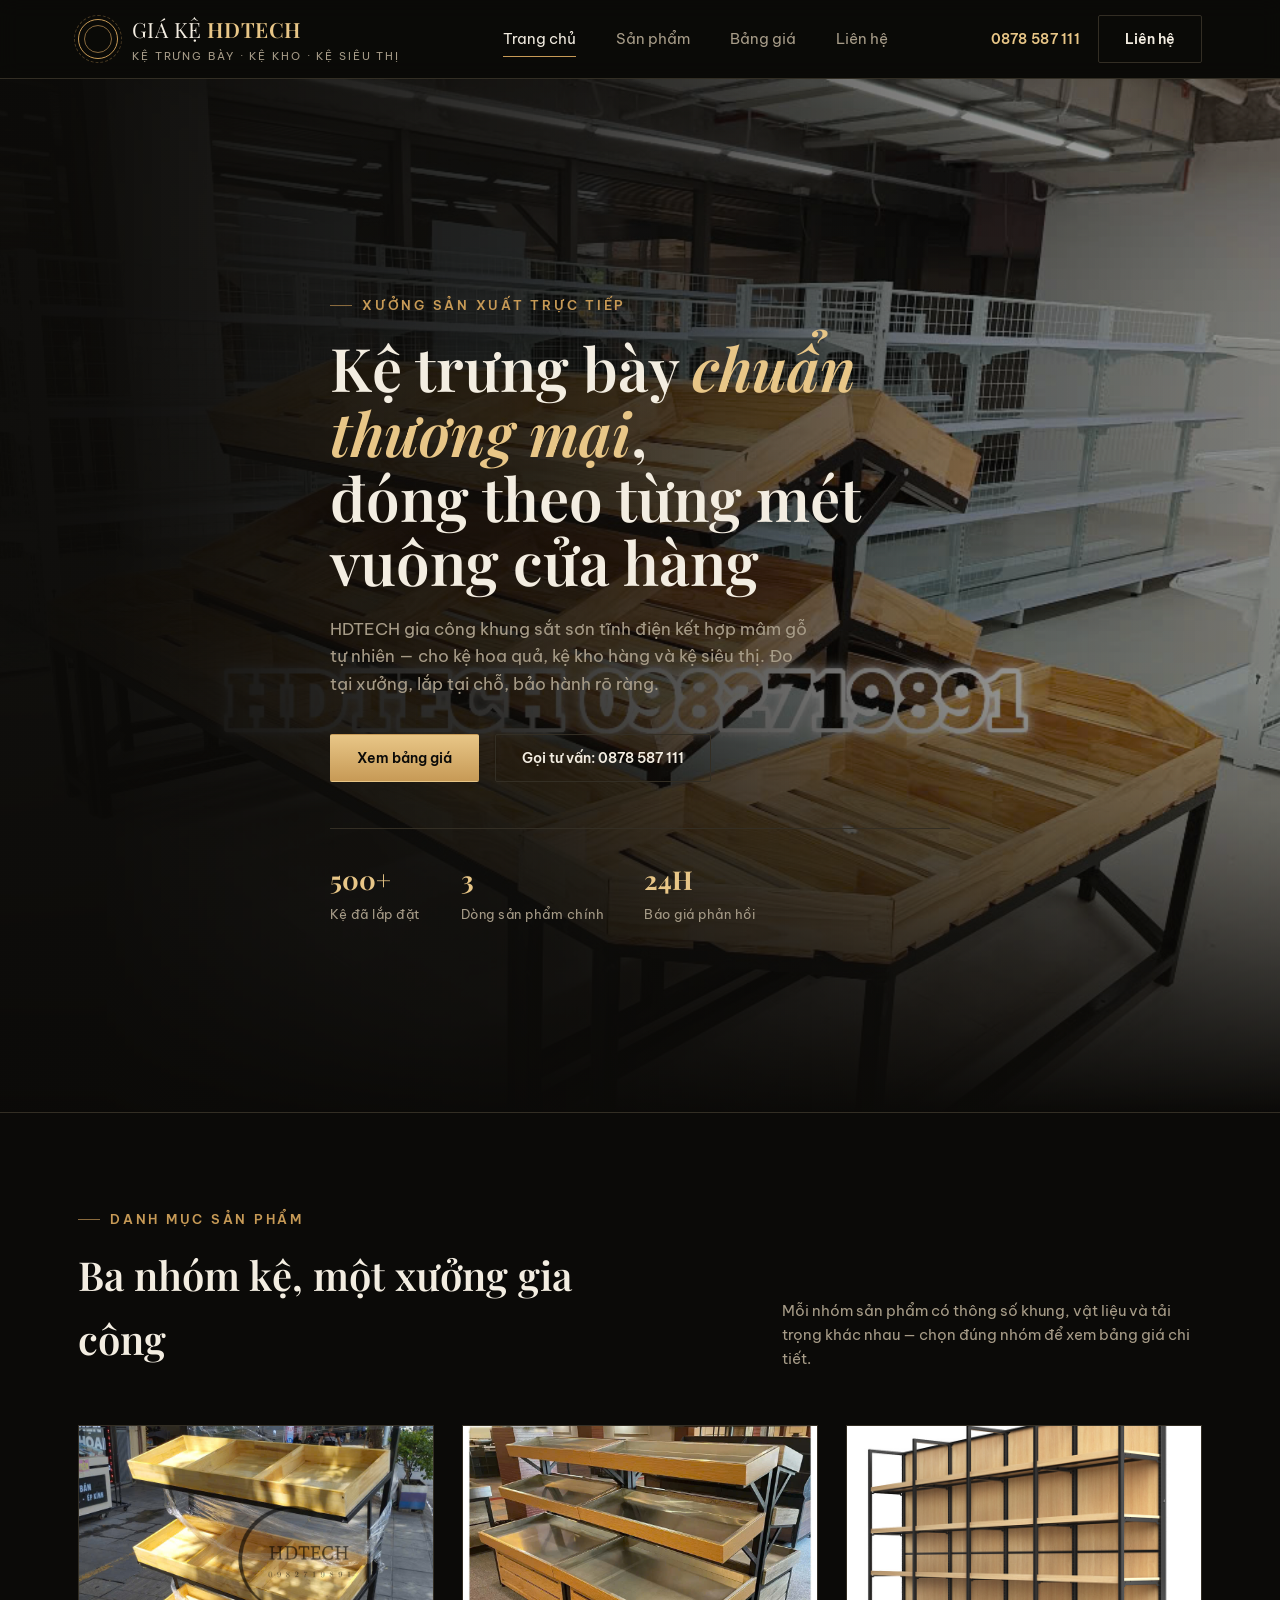
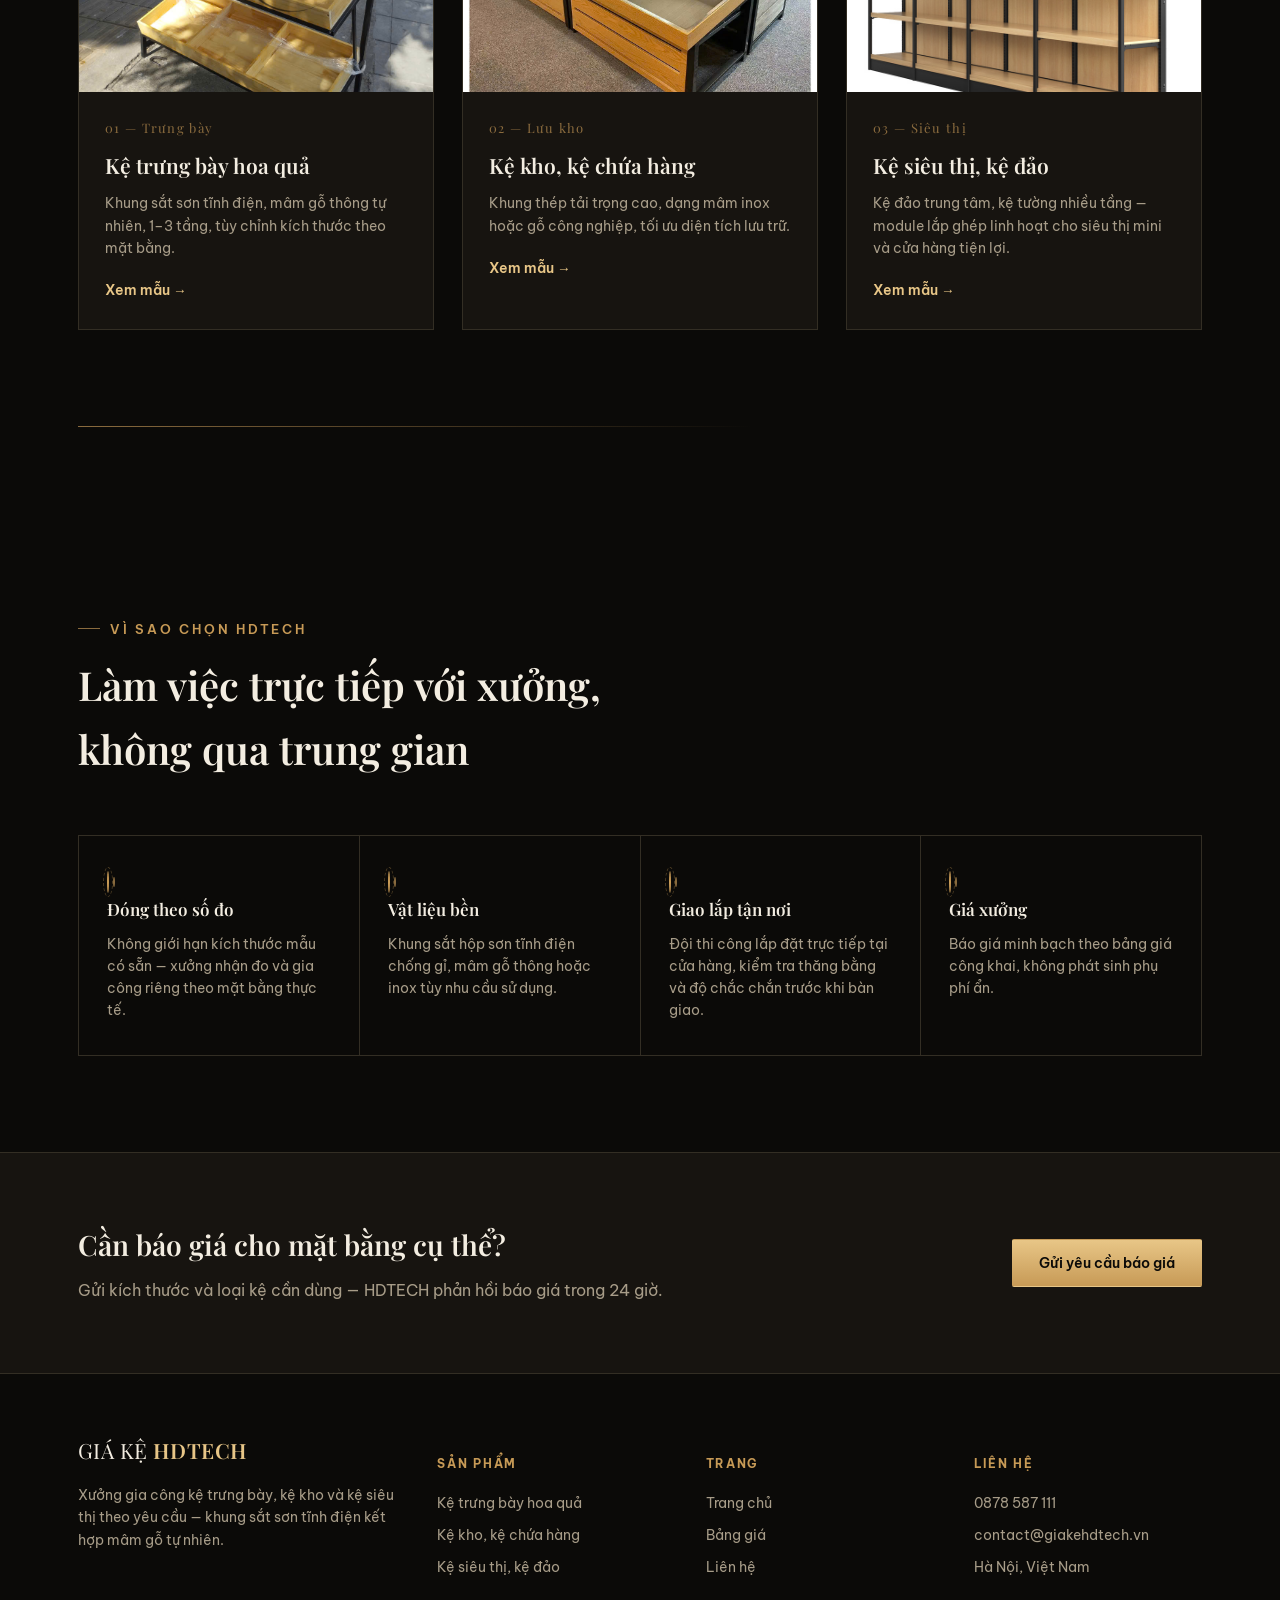
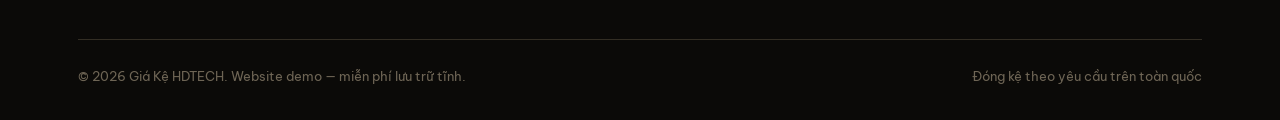
==== index.html @ 1bafb0b1 "Add files via upload" ====
<!DOCTYPE html>
<html lang="vi">
<head>
<meta charset="UTF-8">
<meta name="viewport" content="width=device-width, initial-scale=1.0">
<title>Giá Kệ HDTECH — Kệ trưng bày, Kệ kho, Kệ siêu thị</title>
<meta name="description" content="Báo giá kệ trưng bày hoa quả, kệ kho, kệ siêu thị chính hãng HDTECH — khung sắt sơn tĩnh điện, mâm gỗ tự nhiên, thiết kế theo yêu cầu.">
<link rel="stylesheet" href="css/style.css">
</head>
<body>

<header class="site-header">
  <div class="container nav">
    <a href="index.html" class="brand">
      <span class="ring-mark"></span>
      <span>
        <span class="brand-word">GIÁ KỆ <b>HDTECH</b></span>
        <span class="brand-sub">Kệ trưng bày · Kệ kho · Kệ siêu thị</span>
      </span>
    </a>
    <nav class="nav-links">
      <a href="index.html" class="active">Trang chủ</a>
      <a href="products.html">Sản phẩm</a>
      <a href="price.html">Bảng giá</a>
      <a href="contact.html">Liên hệ</a>
    </nav>
    <div class="nav-cta">
      <span class="phone-chip">0878 587 111</span>
      <a class="btn btn-line" href="contact.html">Liên hệ</a>
    </div>
    <button class="nav-toggle" aria-label="Mở menu">☰</button>
  </div>
</header>

<div class="mobile-drawer">
  <div class="panel">
    <button class="close" aria-label="Đóng menu">✕</button>
    <a href="index.html">Trang chủ</a>
    <a href="products.html">Sản phẩm</a>
    <a href="price.html">Bảng giá</a>
    <a href="contact.html">Liên hệ</a>
    <a class="btn btn-gold" href="tel:0878587111">Gọi 0878 587 111</a>
  </div>
</div>

<section class="hero">
  <div class="hero-bg" id="hero-bg" style="background-image:url('assets/images/p05.jpg')"></div>
  <div class="hero-scrim"></div>
  <div class="container hero-inner">
    <div class="eyebrow">Xưởng sản xuất trực tiếp</div>
    <h1>Kệ trưng bày <em>chuẩn thương mại</em>,<br>đóng theo từng mét vuông cửa hàng</h1>
    <p class="lead">HDTECH gia công khung sắt sơn tĩnh điện kết hợp mâm gỗ tự nhiên — cho kệ hoa quả, kệ kho hàng và kệ siêu thị. Đo tại xưởng, lắp tại chỗ, bảo hành rõ ràng.</p>
    <div class="hero-actions">
      <a href="price.html" class="btn btn-gold">Xem bảng giá</a>
      <a href="tel:0878587111" class="btn btn-line">Gọi tư vấn: 0878 587 111</a>
    </div>
    <div class="hero-stats">
      <div><b>500+</b><span>Kệ đã lắp đặt</span></div>
      <div><b>3</b><span>Dòng sản phẩm chính</span></div>
      <div><b>24H</b><span>Báo giá phản hồi</span></div>
    </div>
  </div>
</section>

<section id="danh-muc">
  <div class="container">
    <div class="section-head">
      <div>
        <div class="eyebrow">Danh mục sản phẩm</div>
        <h2>Ba nhóm kệ, một xưởng gia công</h2>
      </div>
      <p>Mỗi nhóm sản phẩm có thông số khung, vật liệu và tải trọng khác nhau — chọn đúng nhóm để xem bảng giá chi tiết.</p>
    </div>

    <div class="grid-3" id="category-grid">
      <!-- Nội dung được render tự động từ data/home.json — sửa ảnh qua trang /admin -->
    </div>
  </div>
</section>

<div class="container"><div class="divider"></div></div>

<section>
  <div class="container">
    <div class="section-head">
      <div>
        <div class="eyebrow">Vì sao chọn HDTECH</div>
        <h2>Làm việc trực tiếp với xưởng, không qua trung gian</h2>
      </div>
    </div>
    <div class="features">
      <div class="feature">
        <span class="ring-mark"></span>
        <h4>Đóng theo số đo</h4>
        <p>Không giới hạn kích thước mẫu có sẵn — xưởng nhận đo và gia công riêng theo mặt bằng thực tế.</p>
      </div>
      <div class="feature">
        <span class="ring-mark"></span>
        <h4>Vật liệu bền</h4>
        <p>Khung sắt hộp sơn tĩnh điện chống gỉ, mâm gỗ thông hoặc inox tùy nhu cầu sử dụng.</p>
      </div>
      <div class="feature">
        <span class="ring-mark"></span>
        <h4>Giao lắp tận nơi</h4>
        <p>Đội thi công lắp đặt trực tiếp tại cửa hàng, kiểm tra thăng bằng và độ chắc chắn trước khi bàn giao.</p>
      </div>
      <div class="feature">
        <span class="ring-mark"></span>
        <h4>Giá xưởng</h4>
        <p>Báo giá minh bạch theo bảng giá công khai, không phát sinh phụ phí ẩn.</p>
      </div>
    </div>
  </div>
</section>

<section class="cta-band">
  <div class="container">
    <div>
      <h3>Cần báo giá cho mặt bằng cụ thể?</h3>
      <p>Gửi kích thước và loại kệ cần dùng — HDTECH phản hồi báo giá trong 24 giờ.</p>
    </div>
    <a class="btn btn-gold" href="contact.html">Gửi yêu cầu báo giá</a>
  </div>
</section>

<footer>
  <div class="container">
    <div class="footer-grid">
      <div class="footer-about">
        <span class="brand-word">GIÁ KỆ <b>HDTECH</b></span>
        <p>Xưởng gia công kệ trưng bày, kệ kho và kệ siêu thị theo yêu cầu — khung sắt sơn tĩnh điện kết hợp mâm gỗ tự nhiên.</p>
      </div>
      <div>
        <h5>Sản phẩm</h5>
        <ul>
          <li><a href="products.html#trung-bay">Kệ trưng bày hoa quả</a></li>
          <li><a href="products.html#kho">Kệ kho, kệ chứa hàng</a></li>
          <li><a href="products.html#sieu-thi">Kệ siêu thị, kệ đảo</a></li>
        </ul>
      </div>
      <div>
        <h5>Trang</h5>
        <ul>
          <li><a href="index.html">Trang chủ</a></li>
          <li><a href="price.html">Bảng giá</a></li>
          <li><a href="contact.html">Liên hệ</a></li>
        </ul>
      </div>
      <div>
        <h5>Liên hệ</h5>
        <ul>
          <li><a href="tel:0878587111">0878 587 111</a></li>
          <li><a href="mailto:contact@giakehdtech.vn">contact@giakehdtech.vn</a></li>
          <li>Hà Nội, Việt Nam</li>
        </ul>
      </div>
    </div>
    <div class="footer-bottom">
      <span>© 2026 Giá Kệ HDTECH. Website demo — miễn phí lưu trữ tĩnh.</span>
      <span>Đóng kệ theo yêu cầu trên toàn quốc</span>
    </div>
  </div>
</footer>

<script src="js/main.js"></script>
<script src="js/render.js"></script>
</body>
</html>
---- css/style.css ----
/* ============================================================
   GIÁ KỆ HDTECH — Design tokens
   Palette: near-black + wood-gold, evoking oiled timber & metal
   Type: Playfair Display (display) + Be Vietnam Pro (body/data)
   Signature: the ring-mark (cross-section of a timber log)
   ============================================================ */

@import url('https://fonts.googleapis.com/css2?family=Playfair+Display:ital,wght@0,500;0,600;0,700;1,500&family=Be+Vietnam+Pro:wght@300;400;500;600;700;800&display=swap');

:root{
  --black:        #0B0A08;
  --charcoal:      #171410;
  --charcoal-2:    #201C16;
  --line:          #332E24;
  --gold:          #C79A56;
  --gold-light:    #E8C687;
  --gold-dim:      #8A6B3E;
  --wood-deep:     #6B4426;
  --cream:         #F3EDE1;
  --muted:         #A79C88;
  --muted-2:       #6E6555;

  --serif: 'Playfair Display', 'Times New Roman', serif;
  --sans:  'Be Vietnam Pro', -apple-system, sans-serif;

  --max: 1180px;
  --radius: 2px;
}

*{ box-sizing: border-box; }
html{ scroll-behavior: smooth; }
body{
  margin:0;
  background: var(--black);
  color: var(--cream);
  font-family: var(--sans);
  font-weight: 400;
  line-height: 1.6;
  -webkit-font-smoothing: antialiased;
}
img{ max-width:100%; display:block; }
a{ color: inherit; text-decoration:none; }
ul{ margin:0; padding:0; list-style:none; }
h1,h2,h3,h4{ font-family: var(--serif); font-weight:600; margin:0; color: var(--cream); }
p{ margin:0; }
.container{ max-width: var(--max); margin:0 auto; padding: 0 28px; }

:focus-visible{ outline: 2px solid var(--gold-light); outline-offset: 3px; }

@media (prefers-reduced-motion: reduce){
  *{ animation-duration: 0.01ms !important; transition-duration: 0.01ms !important; }
}

/* ---------- eyebrow / label ---------- */
.eyebrow{
  font-family: var(--sans);
  font-size: 12.5px;
  letter-spacing: .22em;
  text-transform: uppercase;
  color: var(--gold);
  font-weight: 600;
  display:flex;
  align-items:center;
  gap:10px;
}
.eyebrow::before{
  content:"";
  width: 22px; height:1px;
  background: var(--gold-dim);
}

/* ---------- Ring mark (signature element) ---------- */
.ring-mark{
  --size: 40px;
  width: var(--size); height: var(--size);
  border-radius: 50%;
  border: 1.5px solid var(--gold);
  position: relative;
  flex-shrink:0;
}
.ring-mark::after{
  content:"";
  position:absolute; inset: 5px;
  border-radius: 50%;
  border: 1px solid var(--gold-dim);
}
.ring-mark::before{
  content:"";
  position:absolute; inset: -5px;
  border-radius: 50%;
  border: 1px dashed rgba(199,154,86,.35);
}

/* ---------- Header / Nav ---------- */
.site-header{
  position: sticky; top:0; z-index: 50;
  background: rgba(11,10,8,.9);
  backdrop-filter: blur(10px);
  border-bottom: 1px solid var(--line);
}
.nav{
  display:flex; align-items:center; justify-content:space-between;
  height: 78px;
}
.brand{
  display:flex; align-items:center; gap:14px;
}
.brand-word{
  font-family: var(--serif);
  font-size: 21px;
  letter-spacing:.02em;
  color: var(--cream);
}
.brand-word b{ color: var(--gold-light); font-weight:600; }
.brand-sub{
  display:block;
  font-family: var(--sans);
  font-size: 10.5px;
  letter-spacing:.18em;
  color: var(--muted);
  text-transform: uppercase;
  margin-top: 2px;
}
.nav-links{
  display:flex; align-items:center; gap: 40px;
}
.nav-links a{
  font-size: 14.5px; color: var(--muted);
  position: relative;
  padding: 6px 0;
  transition: color .2s ease;
}
.nav-links a:hover, .nav-links a.active{ color: var(--cream); }
.nav-links a.active::after{
  content:""; position:absolute; left:0; right:0; bottom:0;
  height:1px; background: var(--gold);
}
.nav-cta{
  display:flex; align-items:center; gap:18px;
}
.btn{
  display:inline-flex; align-items:center; justify-content:center; gap:8px;
  padding: 12px 26px;
  font-size: 14px; font-weight:600;
  border-radius: var(--radius);
  border: 1px solid transparent;
  cursor:pointer;
  transition: all .2s ease;
  white-space:nowrap;
}
.btn-gold{
  background: linear-gradient(180deg, var(--gold-light), var(--gold));
  color: var(--black);
}
.btn-gold:hover{ filter: brightness(1.08); transform: translateY(-1px); }
.btn-line{
  border-color: var(--line);
  color: var(--cream);
}
.btn-line:hover{ border-color: var(--gold); color: var(--gold-light); }
.phone-chip{
  font-family: var(--sans);
  font-weight:600;
  font-size: 14px;
  color: var(--gold-light);
  letter-spacing: .02em;
}

.nav-toggle{
  display:none;
  width: 40px; height:40px;
  border: 1px solid var(--line);
  background: transparent;
  color: var(--cream);
  align-items:center; justify-content:center;
  font-size: 20px;
  cursor:pointer;
}

/* ---------- Hero ---------- */
.hero{
  position:relative;
  min-height: 640px;
  display:flex; align-items:center;
  overflow:hidden;
  border-bottom: 1px solid var(--line);
}
.hero-bg{
  position:absolute; inset:0;
  background-size: cover; background-position: center 40%;
  filter: saturate(.85) contrast(1.05);
}
.hero-scrim{
  position:absolute; inset:0;
  background:
    linear-gradient(90deg, rgba(11,10,8,.97) 8%, rgba(11,10,8,.78) 42%, rgba(11,10,8,.35) 75%, rgba(11,10,8,.15)),
    linear-gradient(0deg, rgba(11,10,8,1), rgba(11,10,8,.2) 40%);
}
.hero-inner{
  position:relative; z-index:2;
  max-width: 620px;
  padding: 120px 0 90px;
}
.hero h1{
  font-size: clamp(38px, 5vw, 60px);
  line-height: 1.08;
  margin: 20px 0 22px;
}
.hero h1 em{
  font-style: italic;
  color: var(--gold-light);
}
.hero p.lead{
  font-size: 17px;
  color: var(--muted);
  max-width: 480px;
  margin-bottom: 36px;
}
.hero-actions{ display:flex; gap:16px; flex-wrap:wrap; margin-bottom: 46px; }
.hero-stats{
  display:flex; gap: 40px;
  padding-top: 30px;
  border-top: 1px solid var(--line);
}
.hero-stats div b{
  display:block; font-family:var(--serif); font-size: 26px; color: var(--gold-light);
}
.hero-stats div span{
  font-size: 12.5px; color: var(--muted); letter-spacing:.04em;
}

/* ---------- Section scaffolding ---------- */
section{ padding: 96px 0; }
.section-head{
  display:flex; justify-content:space-between; align-items:flex-end;
  gap: 24px; margin-bottom: 54px; flex-wrap:wrap;
}
.section-head h2{ font-size: clamp(28px,3.4vw,40px); margin-top:14px; max-width: 560px; }
.section-head p{ color: var(--muted); max-width: 420px; font-size:15px; }
.divider{
  height:1px;
  background: linear-gradient(90deg, var(--gold-dim), transparent 60%);
  margin: 0 0 96px;
}

/* ---------- Category / Product cards ---------- */
.grid-3{ display:grid; grid-template-columns: repeat(3,1fr); gap: 28px; }
.grid-2{ display:grid; grid-template-columns: repeat(2,1fr); gap: 28px; }
.cat-card{
  background: var(--charcoal);
  border: 1px solid var(--line);
  overflow:hidden;
  transition: border-color .25s ease, transform .25s ease;
}
.cat-card:hover{ border-color: var(--gold-dim); transform: translateY(-4px); }
.cat-card .img-wrap{
  aspect-ratio: 4/3; overflow:hidden; background:#000;
}
.cat-card img{ width:100%; height:100%; object-fit:cover; transition: transform .5s ease; }
.cat-card:hover img{ transform: scale(1.06); }
.cat-card .body{ padding: 26px; }
.cat-card .num{
  font-family: var(--serif); font-size:13px; color: var(--gold-dim); letter-spacing:.1em;
}
.cat-card h3{ font-size: 21px; margin: 10px 0 10px; }
.cat-card p{ color: var(--muted); font-size: 14px; margin-bottom: 18px; }
.cat-card .link{
  font-size: 13.5px; font-weight:600; color: var(--gold-light);
  display:inline-flex; align-items:center; gap:8px;
}

/* ---------- Feature list ---------- */
.features{ display:grid; grid-template-columns: repeat(4,1fr); gap: 1px; background: var(--line); border:1px solid var(--line); }
.feature{ background: var(--black); padding: 34px 28px; }
.feature .ring-mark{ --size:36px; margin-bottom: 22px; }
.feature h4{ font-size:17px; margin-bottom:10px; }
.feature p{ font-size:13.8px; color: var(--muted); }

/* ---------- CTA band ---------- */
.cta-band{
  background: var(--charcoal);
  border-top:1px solid var(--line); border-bottom:1px solid var(--line);
  padding: 70px 0;
}
.cta-band .container{ display:flex; align-items:center; justify-content:space-between; gap:24px; flex-wrap:wrap; }
.cta-band h3{ font-size: 28px; max-width:480px; }
.cta-band p{ color: var(--muted); margin-top:10px; }

/* ---------- Footer ---------- */
footer{ padding: 60px 0 34px; }
.footer-grid{ display:grid; grid-template-columns: 1.4fr 1fr 1fr 1fr; gap: 40px; margin-bottom: 50px; }
.footer-grid h5{
  font-size:12px; letter-spacing:.14em; text-transform:uppercase; color: var(--gold);
  margin-bottom:18px; font-family: var(--sans); font-weight:700;
}
.footer-grid li{ margin-bottom:10px; font-size:14px; color: var(--muted); }
.footer-grid li a:hover{ color: var(--gold-light); }
.footer-about p{ color: var(--muted); font-size:14px; max-width: 320px; margin-top:16px;}
.footer-bottom{
  display:flex; justify-content:space-between; align-items:center;
  padding-top: 26px; border-top:1px solid var(--line);
  font-size: 12.5px; color: var(--muted-2); flex-wrap:wrap; gap:12px;
}

/* ---------- Page header (inner pages) ---------- */
.page-header{
  padding: 64px 0 50px;
  border-bottom: 1px solid var(--line);
  background:
    radial-gradient(600px 300px at 85% -10%, rgba(199,154,86,.10), transparent 60%);
}
.breadcrumb{ font-size:13px; color: var(--muted); margin-top:16px; }
.breadcrumb a:hover{ color: var(--gold-light); }
.breadcrumb span{ color: var(--gold); }

/* ---------- Price tables ---------- */
.price-block{ margin-bottom: 70px; }
.price-block-head{ display:flex; align-items:baseline; gap:16px; margin-bottom: 26px; }
.price-block-head h3{ font-size:24px; }
.price-block-head span{ color: var(--muted); font-size:13.5px; }
table.price-table{
  width:100%; border-collapse: collapse;
  font-size: 14.5px;
}
.price-table thead th{
  text-align:left; padding: 14px 18px;
  background: var(--charcoal);
  color: var(--gold-light);
  font-weight:600; font-size:12.5px;
  letter-spacing:.06em; text-transform:uppercase;
  border-bottom: 1px solid var(--gold-dim);
}
.price-table tbody td{
  padding: 18px 18px;
  border-bottom: 1px solid var(--line);
  color: var(--cream);
  vertical-align: top;
}
.price-table tbody tr:hover td{ background: rgba(199,154,86,.045); }
.price-table td.name{ font-weight:600; }
.price-table td.desc{ color: var(--muted); font-size:13.5px; }
.price-table td.price{
  font-family: var(--sans); font-weight:700; color: var(--gold-light);
  white-space:nowrap; text-align:right; font-variant-numeric: tabular-nums;
}
.price-table td.price small{ display:block; font-weight:400; color:var(--muted-2); font-size:11.5px; margin-top:2px;}
.price-note{
  margin-top:18px; font-size:13px; color: var(--muted-2);
  border-left: 2px solid var(--gold-dim); padding-left: 14px;
}

/* ---------- Product grid page ---------- */
.filter-bar{ display:flex; gap:10px; margin-bottom: 40px; flex-wrap:wrap; }
.filter-chip{
  padding: 9px 20px; font-size:13px; border:1px solid var(--line); color: var(--muted);
  cursor:pointer; transition: all .2s ease;
}
.filter-chip.active, .filter-chip:hover{ border-color: var(--gold); color: var(--gold-light); }
.product-grid{ display:grid; grid-template-columns: repeat(3,1fr); gap: 26px; }
.product-card{ background: var(--charcoal); border:1px solid var(--line); }
.product-card .img-wrap{ aspect-ratio: 1/1; overflow:hidden; background:#000; }
.product-card img{ width:100%; height:100%; object-fit:cover; }
.product-card .body{ padding: 20px 22px 24px; }
.product-card .tag{ font-size:11px; letter-spacing:.08em; text-transform:uppercase; color: var(--gold-dim); }
.product-card h4{ font-size:17px; margin: 8px 0 8px; font-weight:600; font-family: var(--sans);}
.product-card .meta{ display:flex; justify-content:space-between; align-items:center; margin-top:14px; }
.product-card .meta .price{ color: var(--gold-light); font-weight:700; }
.product-card .meta a{ font-size:13px; color: var(--muted); }
.product-card .meta a:hover{ color: var(--gold-light); }

/* ---------- Contact page ---------- */
.contact-wrap{ display:grid; grid-template-columns: 1fr 1fr; gap: 60px; }
.contact-list{ margin-top: 30px; }
.contact-item{ display:flex; gap:18px; padding: 22px 0; border-bottom:1px solid var(--line); }
.contact-item h4{ font-size:15px; margin-bottom:6px; }
.contact-item p, .contact-item a{ color: var(--muted); font-size:14.5px; }
.contact-item a:hover{ color: var(--gold-light); }
.form{ background: var(--charcoal); border:1px solid var(--line); padding: 36px; }
.form h3{ font-size:22px; margin-bottom: 8px; }
.form p.hint{ color: var(--muted); font-size:13.5px; margin-bottom:28px; }
.field{ margin-bottom: 20px; }
.field label{ display:block; font-size:12.5px; color: var(--muted); margin-bottom:8px; letter-spacing:.03em; }
.field input, .field select, .field textarea{
  width:100%; background: var(--black); border:1px solid var(--line); color: var(--cream);
  padding: 13px 14px; font-family: var(--sans); font-size:14.5px;
}
.field input:focus, .field select:focus, .field textarea:focus{ border-color: var(--gold); outline:none; }
.field textarea{ resize: vertical; min-height: 100px; }

/* ---------- Responsive ---------- */
@media (max-width: 980px){
  .grid-3, .product-grid{ grid-template-columns: repeat(2,1fr); }
  .features{ grid-template-columns: repeat(2,1fr); }
  .footer-grid{ grid-template-columns: 1fr 1fr; }
  .contact-wrap{ grid-template-columns: 1fr; }
}
@media (max-width: 760px){
  .nav-links, .nav-cta .btn-line, .nav-cta .phone-chip{ display:none; }
  .nav-toggle{ display:flex; }
  .hero-inner{ padding: 90px 0 60px; }
  .grid-3, .grid-2, .product-grid, .features{ grid-template-columns: 1fr; }
  .footer-grid{ grid-template-columns: 1fr; }
  .cta-band .container{ flex-direction:column; align-items:flex-start; }
  table.price-table{ font-size:13px; }
  .price-table thead th:nth-child(2), .price-table tbody td:nth-child(2){ display:none; }
}

/* mobile nav drawer */
.mobile-drawer{
  position: fixed; inset:0; z-index: 100;
  background: rgba(0,0,0,.6);
  display:none;
}
.mobile-drawer.open{ display:block; }
.mobile-drawer .panel{
  position:absolute; top:0; right:0; bottom:0; width: 78%; max-width: 340px;
  background: var(--charcoal); border-left:1px solid var(--line);
  padding: 28px 26px;
}
.mobile-drawer .close{ background:none; border:none; color:var(--cream); font-size:22px; margin-bottom:30px; cursor:pointer; }
.mobile-drawer a{ display:block; padding: 16px 0; border-bottom:1px solid var(--line); font-size:16px; color:var(--cream); }
.mobile-drawer .btn{ margin-top:24px; width:100%; }
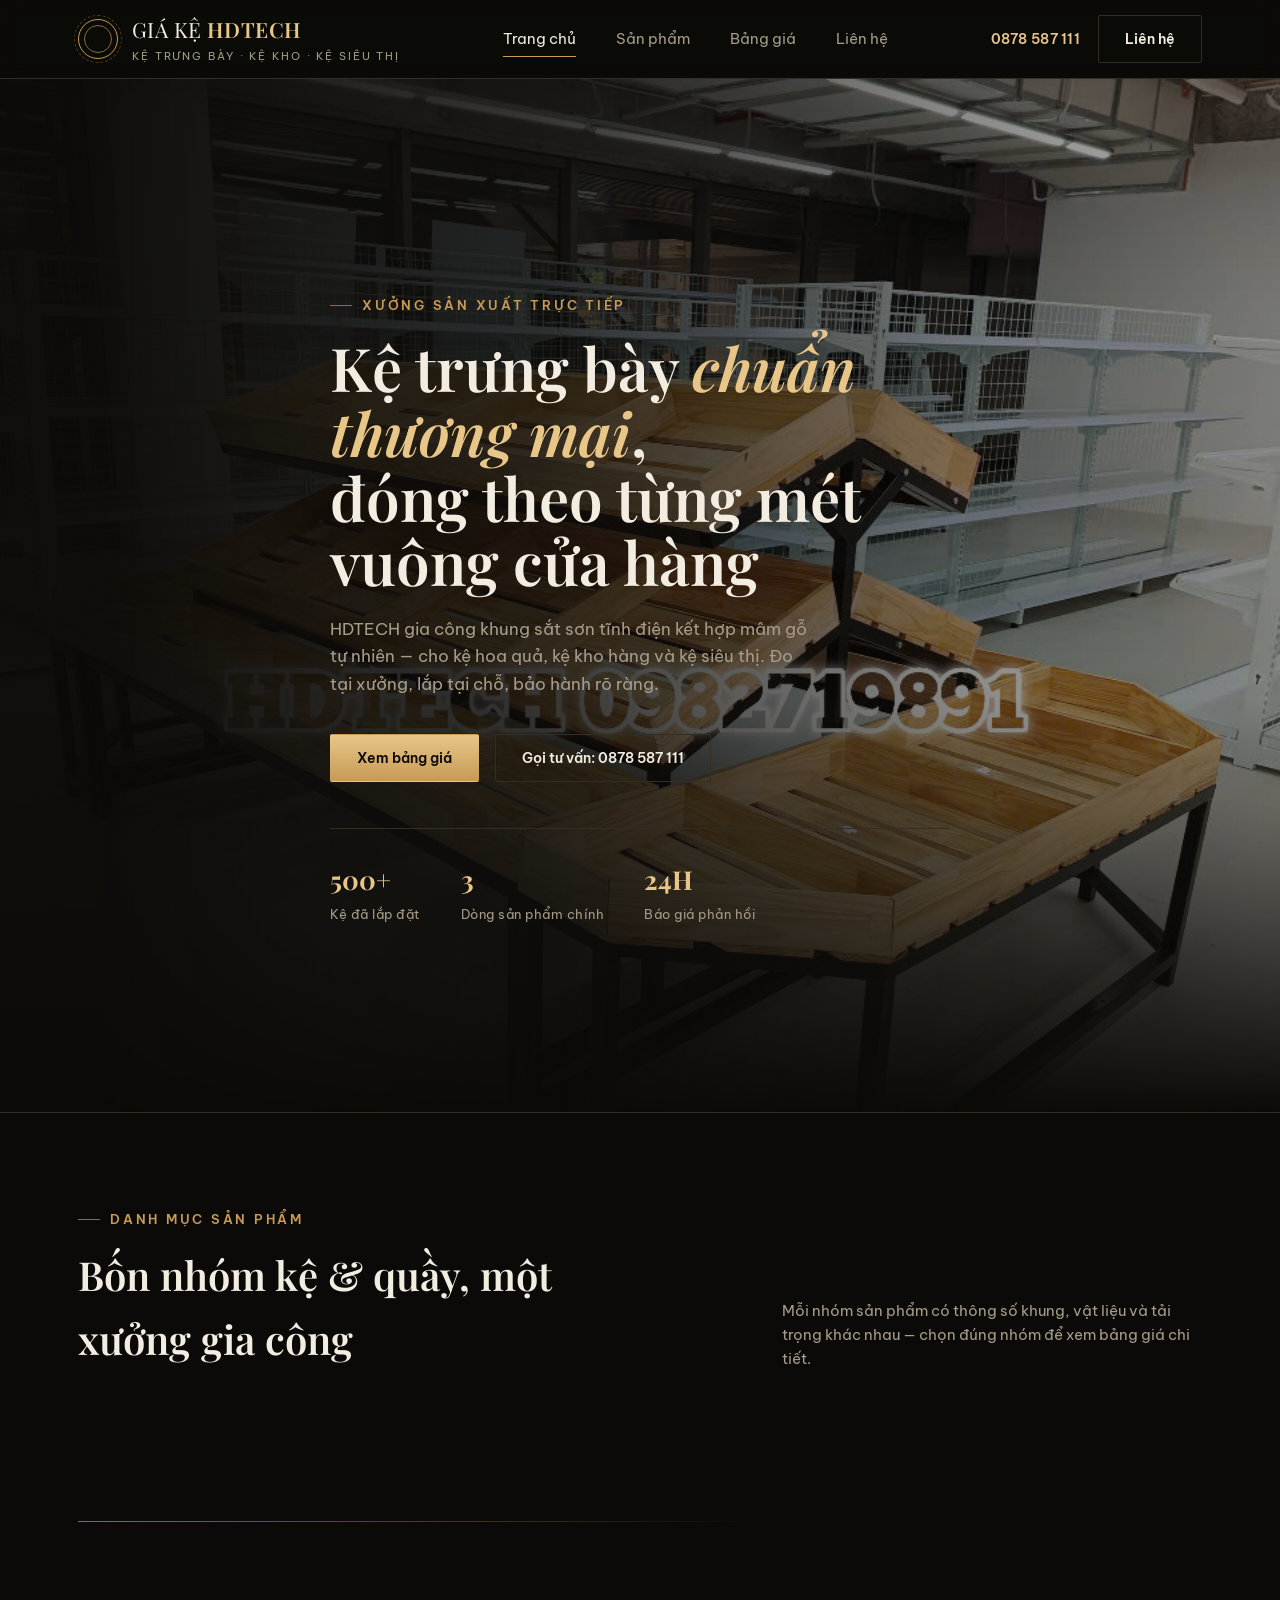
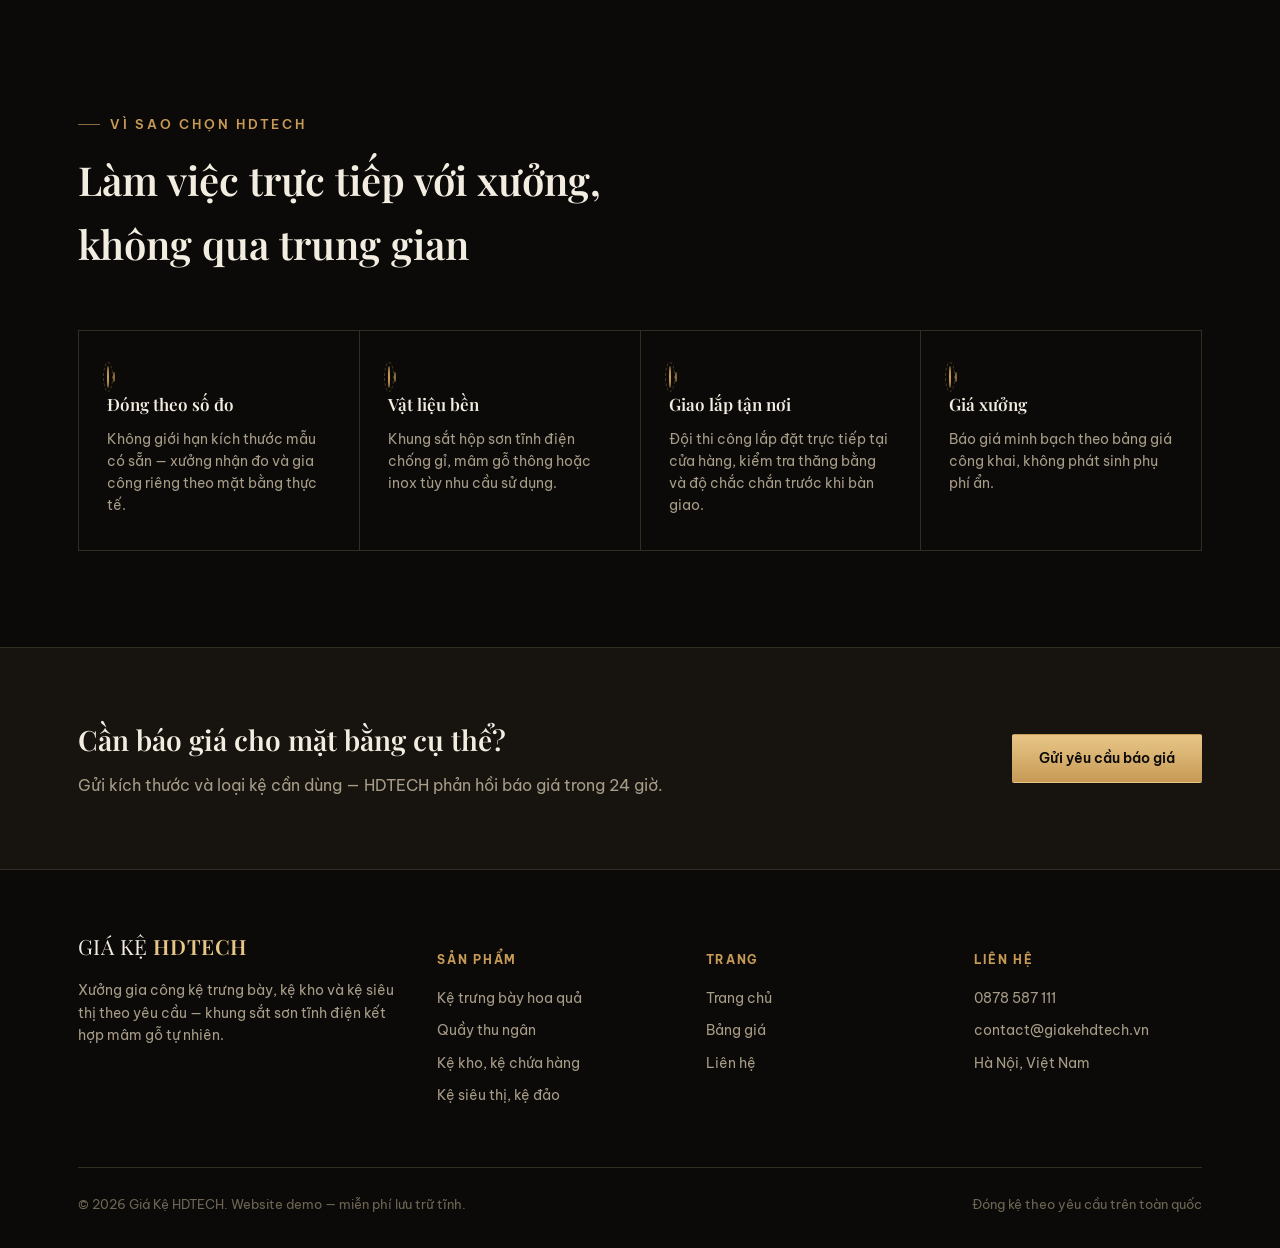
==== commit a2893402: "Add files via upload" ====
--- a/index.html
+++ b/index.html
@@ -67,12 +67,12 @@
     <div class="section-head">
       <div>
         <div class="eyebrow">Danh mục sản phẩm</div>
-        <h2>Ba nhóm kệ, một xưởng gia công</h2>
+        <h2>Bốn nhóm kệ & quầy, một xưởng gia công</h2>
       </div>
       <p>Mỗi nhóm sản phẩm có thông số khung, vật liệu và tải trọng khác nhau — chọn đúng nhóm để xem bảng giá chi tiết.</p>
     </div>
 
-    <div class="grid-3" id="category-grid">
+    <div class="grid-4" id="category-grid">
       <!-- Nội dung được render tự động từ data/home.json — sửa ảnh qua trang /admin -->
     </div>
   </div>
@@ -134,6 +134,7 @@
         <h5>Sản phẩm</h5>
         <ul>
           <li><a href="products.html#trung-bay">Kệ trưng bày hoa quả</a></li>
+          <li><a href="products.html#quay-thu-ngan">Quầy thu ngân</a></li>
           <li><a href="products.html#kho">Kệ kho, kệ chứa hàng</a></li>
           <li><a href="products.html#sieu-thi">Kệ siêu thị, kệ đảo</a></li>
         </ul>
@@ -164,5 +165,16 @@
 
 <script src="js/main.js"></script>
 <script src="js/render.js"></script>
+<script src="https://identity.netlify.com/v1/netlify-identity-widget.js"></script>
+<script>
+  if (window.netlifyIdentity) {
+    window.netlifyIdentity.on("init", function (user) {});
+    // Khi có link mời / xác nhận / đặt lại mật khẩu trong URL, widget sẽ tự bật popup.
+    // Sau khi đăng nhập thành công, đưa thẳng vào trang quản trị.
+    window.netlifyIdentity.on("login", function () {
+      window.location.href = "/admin/";
+    });
+  }
+</script>
 </body>
 </html>
--- a/css/style.css
+++ b/css/style.css
@@ -245,6 +245,7 @@
 
 /* ---------- Category / Product cards ---------- */
 .grid-3{ display:grid; grid-template-columns: repeat(3,1fr); gap: 28px; }
+.grid-4{ display:grid; grid-template-columns: repeat(4,1fr); gap: 24px; }
 .grid-2{ display:grid; grid-template-columns: repeat(2,1fr); gap: 28px; }
 .cat-card{
   background: var(--charcoal);
@@ -389,7 +390,7 @@
 
 /* ---------- Responsive ---------- */
 @media (max-width: 980px){
-  .grid-3, .product-grid{ grid-template-columns: repeat(2,1fr); }
+  .grid-3, .grid-4, .product-grid{ grid-template-columns: repeat(2,1fr); }
   .features{ grid-template-columns: repeat(2,1fr); }
   .footer-grid{ grid-template-columns: 1fr 1fr; }
   .contact-wrap{ grid-template-columns: 1fr; }
@@ -398,7 +399,7 @@
   .nav-links, .nav-cta .btn-line, .nav-cta .phone-chip{ display:none; }
   .nav-toggle{ display:flex; }
   .hero-inner{ padding: 90px 0 60px; }
-  .grid-3, .grid-2, .product-grid, .features{ grid-template-columns: 1fr; }
+  .grid-3, .grid-4, .grid-2, .product-grid, .features{ grid-template-columns: 1fr; }
   .footer-grid{ grid-template-columns: 1fr; }
   .cta-band .container{ flex-direction:column; align-items:flex-start; }
   table.price-table{ font-size:13px; }
